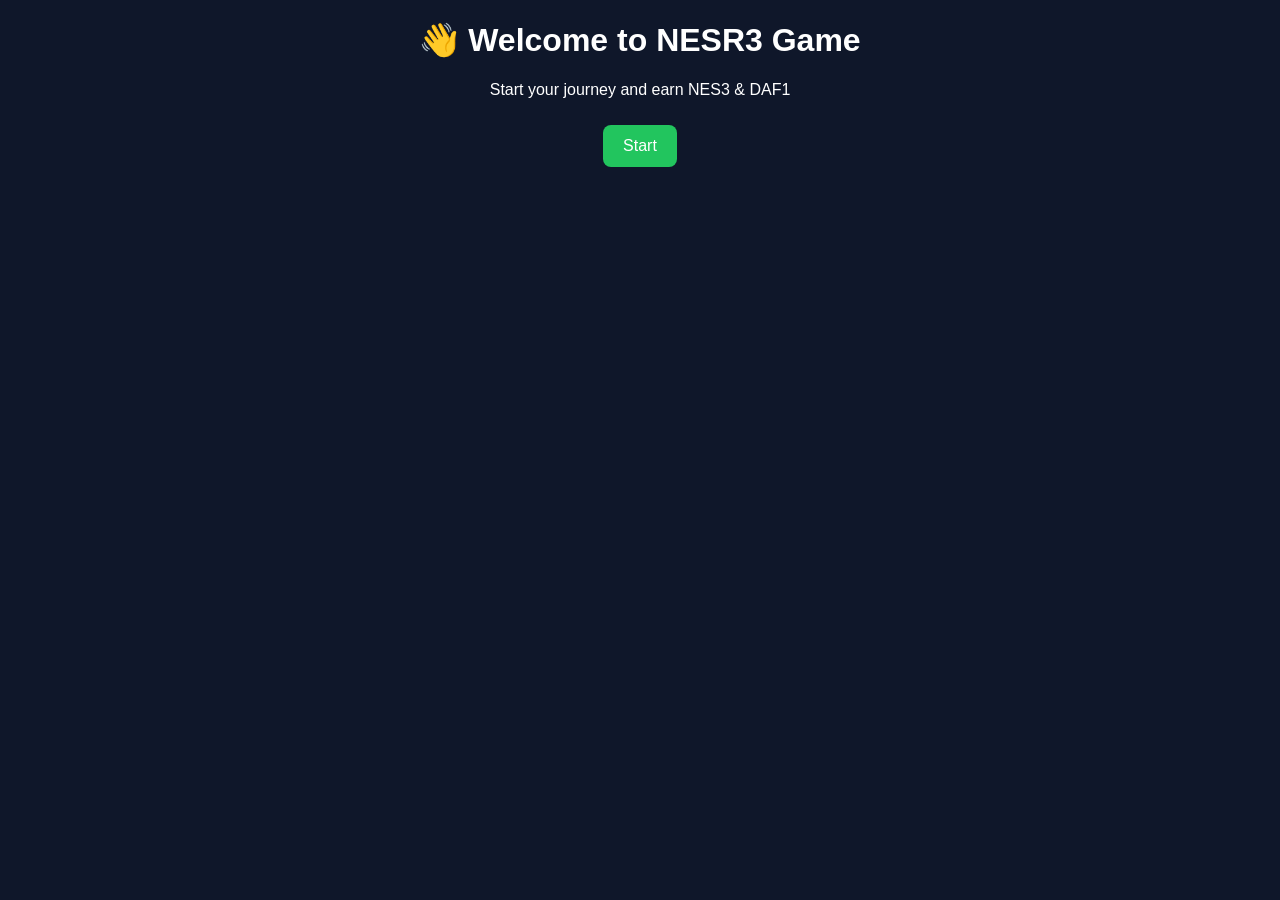
==== index.html @ f7617638 "Create index.html" ====
<!DOCTYPE html>
<html lang="en">
<head>
<meta charset="UTF-8">
<meta name="viewport" content="width=device-width, initial-scale=1.0">
<title>NESR3 Game Platform</title>

<style>
body {
  margin:0;
  font-family: Arial;
  background:#0f172a;
  color:white;
  text-align:center;
}

.hidden { display:none; }

button {
  padding:12px 20px;
  margin:10px;
  border:none;
  border-radius:8px;
  cursor:pointer;
  background:#22c55e;
  color:white;
  font-size:16px;
}

input {
  padding:10px;
  margin:10px;
  border-radius:6px;
  border:none;
  width:250px;
}

.top-bar {
  position:absolute;
  top:10px;
  right:10px;
}

#games button {
  display:block;
  width:220px;
  margin:10px auto;
}

canvas {
  background:black;
  margin-top:20px;
}
</style>
</head>

<body>

<div id="welcome">
  <h1>👋 Welcome to NESR3 Game</h1>
  <p>Start your journey and earn NES3 & DAF1</p>
  <button onclick="showLogin()">Start</button>
</div>

<div id="login" class="hidden">
  <h2>Login</h2>
  <input type="email" id="email" placeholder="Enter Email"><br>
  <input type="password" id="pass" placeholder="Enter Password"><br>
  <button onclick="login()">Login</button>
</div>

<div id="dashboard" class="hidden">

  <div class="top-bar">
    <button onclick="connectWallet()">Connect Wallet</button>
  </div>

  <h2>Choose Your Game</h2>

  <div id="games">
    <button onclick="startGame('nesr')">NESR3 Game</button>
    <button onclick="startCarGame()">🚗 Car Game</button>
    <button onclick="startGame('sea')">🌊 Sea Game</button>
    <button onclick="startGame('forest')">🌲 Forest Game</button>
    <button onclick="startGame('city')">🏙 City Game</button>
    <button onclick="startGame('village')">🏡 Village Game</button>
  </div>

  <h3>💰 Balance</h3>
  <p>NES3: <span id="nes3">100</span> | DAF1: <span id="daf1">100</span></p>

</div>

<div id="game" class="hidden">
  <h2 id="gameTitle"></h2>
  <p>Play and earn coins!</p>

  <button onclick="earn()">Earn Coins</button>
  <button onclick="crash()">Crash 😅</button>
  <br><br>
  <button onclick="back()">⬅ Back</button>
</div>

<div id="carGame" class="hidden">
  <h2>🚗 Car Game</h2>
  <p>Move with arrows ⬅➡ | Avoid obstacles</p>

  <canvas id="canvas" width="300" height="400"></canvas>

  <br>
  <button onclick="back()">⬅ Back</button>
</div>

<script>

let nes3 = 100;
let daf1 = 100;

function showLogin(){
  hideAll();
  document.getElementById('login').classList.remove('hidden');
}

function login(){
  let email = document.getElementById('email').value;
  let pass = document.getElementById('pass').value;

  if(email && pass){
    hideAll();
    document.getElementById('dashboard').classList.remove('hidden');
  } else {
    alert("Enter email & password");
  }
}

function connectWallet(){
  alert("Wallet Connected (Demo)");
}

function startGame(name){
  hideAll();
  document.getElementById('game').classList.remove('hidden');
  document.getElementById('gameTitle').innerText = name.toUpperCase() + " GAME";
}

function back(){
  hideAll();
  document.getElementById('dashboard').classList.remove('hidden');
}

function hideAll(){
  document.querySelectorAll('body > div').forEach(div => div.classList.add('hidden'));
}

function earn(){
  nes3 += 10;
  daf1 += 5;
  update();
}

function crash(){
  nes3 -= 5;
  daf1 -= 3;
  update();
}

function update(){
  document.getElementById('nes3').innerText = nes3;
  document.getElementById('daf1').innerText = daf1;
}

let canvas = document.getElementById("canvas");
let ctx = canvas.getContext("2d");

let car = { x:130, y:300, w:40, h:60 };
let obstacle = { x: Math.random()*260, y:0, w:40, h:60 };

document.addEventListener("keydown", e => {
  if(e.key === "ArrowLeft") car.x -= 20;
  if(e.key === "ArrowRight") car.x += 20;
});

function startCarGame(){
  hideAll();
  document.getElementById('carGame').classList.remove('hidden');
  gameLoop();
}

function gameLoop(){
  ctx.clearRect(0,0,300,400);

  ctx.fillStyle = "lime";
  ctx.fillRect(car.x, car.y, car.w, car.h);

  ctx.fillStyle = "red";
  ctx.fillRect(obstacle.x, obstacle.y, obstacle.w, obstacle.h);

  obstacle.y += 5;

  if(car.x < obstacle.x + obstacle.w &&
     car.x + car.w > obstacle.x &&
     car.y < obstacle.y + obstacle.h &&
     car.y + car.h > obstacle.y){

      crash();
      obstacle.y = 0;
      obstacle.x = Math.random()*260;
  }

  if(obstacle.y > 400){
    obstacle.y = 0;
    obstacle.x = Math.random()*260;
    earn();
  }

  requestAnimationFrame(gameLoop);
}

</script>

</body>
</html>
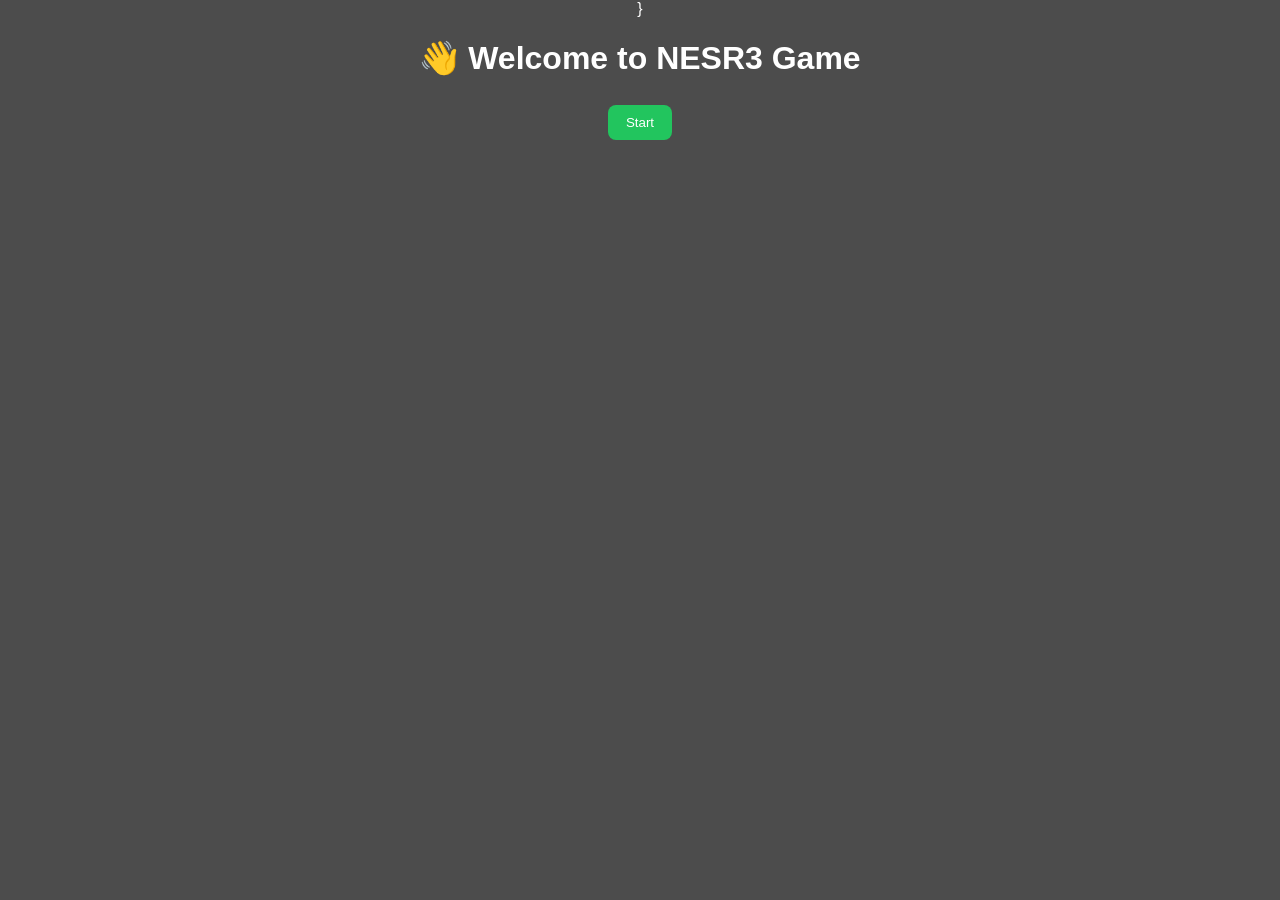
==== commit 49fd92bd: "Create index.html" ====
--- a/index.html
+++ b/index.html
@@ -1,3 +1,4 @@
+}
 <!DOCTYPE html>
 <html lang="en">
 <head>
@@ -9,7 +10,9 @@
 body {
   margin:0;
   font-family: Arial;
-  background:#0f172a;
+  background: linear-gradient(rgba(0,0,0,0.7), rgba(0,0,0,0.7)),
+              url("images/bg.jpg") no-repeat center center fixed;
+  background-size: cover;
   color:white;
   text-align:center;
 }
@@ -17,22 +20,20 @@
 .hidden { display:none; }
 
 button {
-  padding:12px 20px;
-  margin:10px;
+  padding:10px 18px;
+  margin:6px;
   border:none;
   border-radius:8px;
   cursor:pointer;
   background:#22c55e;
   color:white;
-  font-size:16px;
 }
 
 input {
-  padding:10px;
-  margin:10px;
+  padding:8px;
+  margin:5px;
   border-radius:6px;
   border:none;
-  width:250px;
 }
 
 .top-bar {
@@ -44,179 +45,197 @@
 #games button {
   display:block;
   width:220px;
-  margin:10px auto;
-}
-
-canvas {
-  background:black;
-  margin-top:20px;
+  margin:8px auto;
 }
 </style>
 </head>
 
 <body>
 
+<!-- Welcome -->
 <div id="welcome">
-  <h1>👋 Welcome to NESR3 Game</h1>
-  <p>Start your journey and earn NES3 & DAF1</p>
-  <button onclick="showLogin()">Start</button>
-</div>
-
+<h1>👋 Welcome to NESR3 Game</h1>
+<button onclick="showLogin()">Start</button>
+</div>
+
+<!-- Login -->
 <div id="login" class="hidden">
-  <h2>Login</h2>
-  <input type="email" id="email" placeholder="Enter Email"><br>
-  <input type="password" id="pass" placeholder="Enter Password"><br>
-  <button onclick="login()">Login</button>
-</div>
-
+<h2>Login</h2>
+<input type="email" id="email" placeholder="Email"><br>
+<input type="password" id="pass" placeholder="Password"><br>
+<button onclick="login()">Login</button>
+</div>
+
+<!-- Dashboard -->
 <div id="dashboard" class="hidden">
 
-  <div class="top-bar">
-    <button onclick="connectWallet()">Connect Wallet</button>
-  </div>
-
-  <h2>Choose Your Game</h2>
-
-  <div id="games">
-    <button onclick="startGame('nesr')">NESR3 Game</button>
-    <button onclick="startCarGame()">🚗 Car Game</button>
-    <button onclick="startGame('sea')">🌊 Sea Game</button>
-    <button onclick="startGame('forest')">🌲 Forest Game</button>
-    <button onclick="startGame('city')">🏙 City Game</button>
-    <button onclick="startGame('village')">🏡 Village Game</button>
-  </div>
-
-  <h3>💰 Balance</h3>
-  <p>NES3: <span id="nes3">100</span> | DAF1: <span id="daf1">100</span></p>
-
-</div>
-
+<div class="top-bar">
+<button onclick="openWallet()">💼 Wallet</button>
+</div>
+
+<h2>Choose Your Game</h2>
+
+<div id="games">
+<button onclick="startGame('NESR3')">NESR3 Game</button>
+<button onclick="startGame('Car')">Car Game</button>
+<button onclick="startGame('Sea')">Sea Game</button>
+<button onclick="startGame('Forest')">Forest Game</button>
+<button onclick="startGame('City')">City Game</button>
+<button onclick="startGame('Village')">Village Game</button>
+</div>
+
+<h3>💰 Balance</h3>
+<p>NES3: <span id="nes3">0</span> | DAF1: <span id="daf1">0</span></p>
+
+<button onclick="openWallet()">Open Wallet</button>
+
+</div>
+
+<!-- Game -->
 <div id="game" class="hidden">
-  <h2 id="gameTitle"></h2>
-  <p>Play and earn coins!</p>
-
-  <button onclick="earn()">Earn Coins</button>
-  <button onclick="crash()">Crash 😅</button>
-  <br><br>
-  <button onclick="back()">⬅ Back</button>
-</div>
-
-<div id="carGame" class="hidden">
-  <h2>🚗 Car Game</h2>
-  <p>Move with arrows ⬅➡ | Avoid obstacles</p>
-
-  <canvas id="canvas" width="300" height="400"></canvas>
-
-  <br>
-  <button onclick="back()">⬅ Back</button>
+<h2 id="gameTitle"></h2>
+
+<button onclick="earn()">Earn</button>
+<button onclick="crash()">Crash</button>
+
+<br><br>
+<button onclick="back()">⬅ Back</button>
+</div>
+
+<!-- Wallet -->
+<div id="wallet" class="hidden">
+
+<h2>💼 Wallet</h2>
+
+<h3>Balances</h3>
+<p>NES3: <span id="w_nes3">0</span></p>
+<p>DAF1: <span id="w_daf1">0</span></p>
+
+<h3>Recharge (Demo)</h3>
+
+<select id="coin">
+<option>USDT</option>
+<option>SOL</option>
+<option>BNB</option>
+<option>USDG</option>
+<option>USDC</option>
+<option>BTC</option>
+<option>DAF1</option>
+<option>NES3</option>
+<option>DAYF</option>
+<option>MAHA</option>
+<option>NOR4</option>
+<option>DAF7</option>
+<option>SMR99</option>
+</select>
+
+<input type="number" id="amount" placeholder="Amount">
+
+<br>
+
+<button onclick="recharge()">Recharge Crypto</button>
+<button onclick="applePay()">Apple Store</button>
+<button onclick="bankPay()">Bank Card</button>
+
+<h3>Withdraw (Demo)</h3>
+<button onclick="withdraw()">Withdraw to Wallet</button>
+
+<br><br>
+<button onclick="back()">⬅ Back</button>
+
 </div>
 
 <script>
 
-let nes3 = 100;
-let daf1 = 100;
-
+let nes3 = 0;
+let daf1 = 0;
+
+// Navigation
 function showLogin(){
-  hideAll();
-  document.getElementById('login').classList.remove('hidden');
+hideAll();
+document.getElementById('login').classList.remove('hidden');
 }
 
 function login(){
-  let email = document.getElementById('email').value;
-  let pass = document.getElementById('pass').value;
-
-  if(email && pass){
-    hideAll();
-    document.getElementById('dashboard').classList.remove('hidden');
-  } else {
-    alert("Enter email & password");
-  }
-}
-
-function connectWallet(){
-  alert("Wallet Connected (Demo)");
-}
-
+let email = document.getElementById('email').value;
+let pass = document.getElementById('pass').value;
+
+if(email && pass){
+hideAll();
+document.getElementById('dashboard').classList.remove('hidden');
+update();
+}else{
+alert("Enter email & password");
+}
+}
+
+function back(){
+hideAll();
+document.getElementById('dashboard').classList.remove('hidden');
+update();
+}
+
+function hideAll(){
+document.querySelectorAll('body > div').forEach(div => div.classList.add('hidden'));
+}
+
+// Game
 function startGame(name){
-  hideAll();
-  document.getElementById('game').classList.remove('hidden');
-  document.getElementById('gameTitle').innerText = name.toUpperCase() + " GAME";
-}
-
-function back(){
-  hideAll();
-  document.getElementById('dashboard').classList.remove('hidden');
-}
-
-function hideAll(){
-  document.querySelectorAll('body > div').forEach(div => div.classList.add('hidden'));
+hideAll();
+document.getElementById('game').classList.remove('hidden');
+document.getElementById('gameTitle').innerText = name + " Game";
 }
 
 function earn(){
-  nes3 += 10;
-  daf1 += 5;
-  update();
+nes3 += 10;
+daf1 += 5;
+update();
 }
 
 function crash(){
-  nes3 -= 5;
-  daf1 -= 3;
-  update();
-}
-
+nes3 -= 5;
+daf1 -= 3;
+update();
+}
+
+// Wallet
+function openWallet(){
+hideAll();
+document.getElementById('wallet').classList.remove('hidden');
+update();
+}
+
+function recharge(){
+let amount = parseInt(document.getElementById('amount').value);
+
+if(amount > 0){
+nes3 += amount;
+alert("Recharge successful (Demo)");
+update();
+}
+}
+
+function withdraw(){
+alert("Withdraw request sent (Demo)");
+}
+
+function applePay(){
+alert("Apple Pay (Coming Soon)");
+}
+
+function bankPay(){
+alert("Bank Payment (Coming Soon)");
+}
+
+// Update UI
 function update(){
-  document.getElementById('nes3').innerText = nes3;
-  document.getElementById('daf1').innerText = daf1;
-}
-
-let canvas = document.getElementById("canvas");
-let ctx = canvas.getContext("2d");
-
-let car = { x:130, y:300, w:40, h:60 };
-let obstacle = { x: Math.random()*260, y:0, w:40, h:60 };
-
-document.addEventListener("keydown", e => {
-  if(e.key === "ArrowLeft") car.x -= 20;
-  if(e.key === "ArrowRight") car.x += 20;
-});
-
-function startCarGame(){
-  hideAll();
-  document.getElementById('carGame').classList.remove('hidden');
-  gameLoop();
-}
-
-function gameLoop(){
-  ctx.clearRect(0,0,300,400);
-
-  ctx.fillStyle = "lime";
-  ctx.fillRect(car.x, car.y, car.w, car.h);
-
-  ctx.fillStyle = "red";
-  ctx.fillRect(obstacle.x, obstacle.y, obstacle.w, obstacle.h);
-
-  obstacle.y += 5;
-
-  if(car.x < obstacle.x + obstacle.w &&
-     car.x + car.w > obstacle.x &&
-     car.y < obstacle.y + obstacle.h &&
-     car.y + car.h > obstacle.y){
-
-      crash();
-      obstacle.y = 0;
-      obstacle.x = Math.random()*260;
-  }
-
-  if(obstacle.y > 400){
-    obstacle.y = 0;
-    obstacle.x = Math.random()*260;
-    earn();
-  }
-
-  requestAnimationFrame(gameLoop);
+document.getElementById('nes3').innerText = nes3;
+document.getElementById('daf1').innerText = daf1;
+document.getElementById('w_nes3').innerText = nes3;
+document.getElementById('w_daf1').innerText = daf1;
 }
 
 </script>
 
 </body>
-</html>
+</html
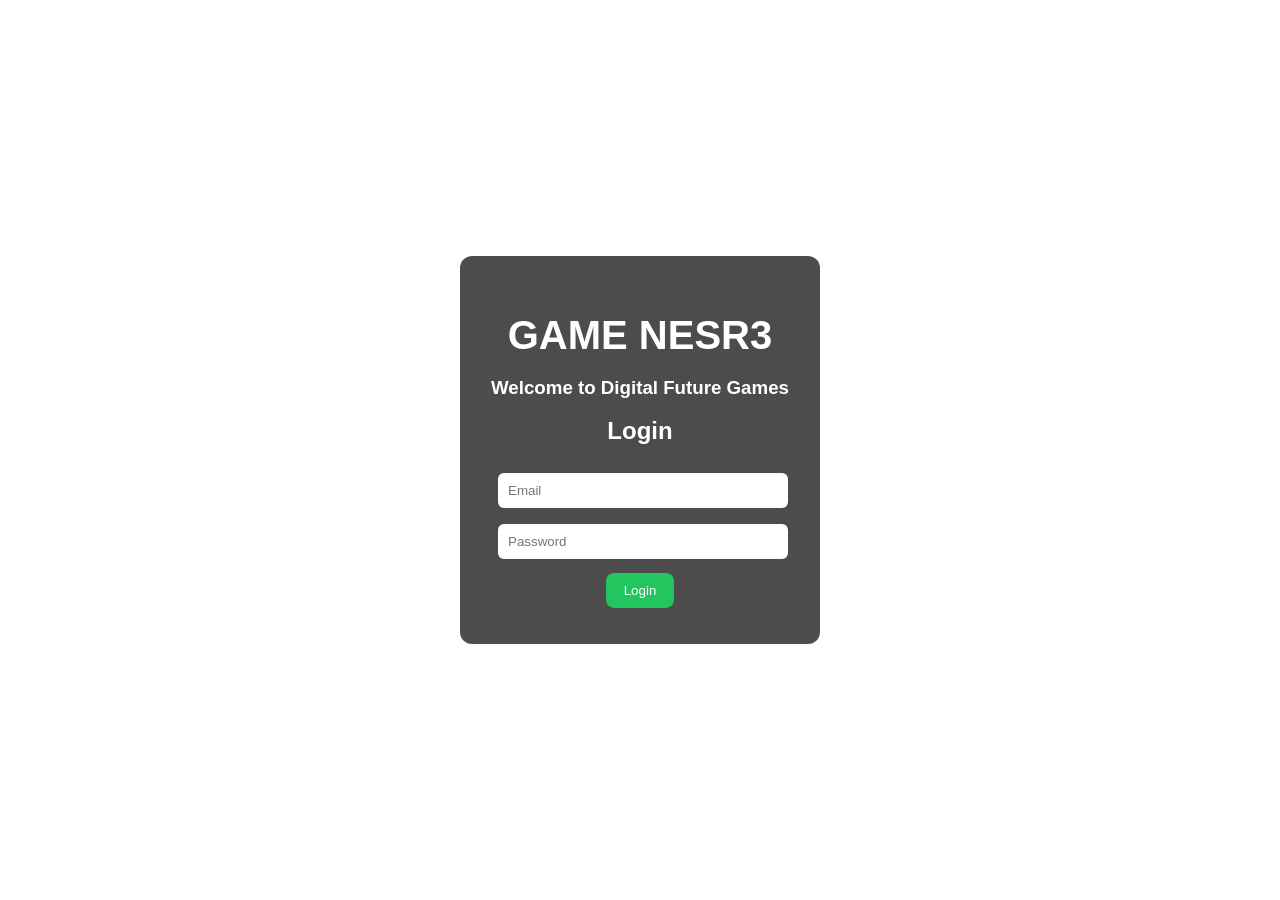
==== commit 48eb9fe3: "Create index.html" ====
--- a/index.html
+++ b/index.html
@@ -1,10 +1,9 @@
-}
 <!DOCTYPE html>
 <html lang="en">
 <head>
 <meta charset="UTF-8">
 <meta name="viewport" content="width=device-width, initial-scale=1.0">
-<title>NESR3 Game Platform</title>
+<title>GAME NESR3</title>
 
 <style>
 body {
@@ -19,6 +18,20 @@
 
 .hidden { display:none; }
 
+.center-box {
+  position: absolute;
+  top:50%;
+  left:50%;
+  transform: translate(-50%,-50%);
+  background: rgba(0,0,0,0.7);
+  padding:30px;
+  border-radius:12px;
+  width:300px;
+}
+
+h1 { font-size:40px; margin-bottom:10px; }
+h2 { margin-top:5px; }
+
 button {
   padding:10px 18px;
   margin:6px;
@@ -30,16 +43,11 @@
 }
 
 input {
-  padding:8px;
-  margin:5px;
+  padding:10px;
+  margin:8px;
   border-radius:6px;
   border:none;
-}
-
-.top-bar {
-  position:absolute;
-  top:10px;
-  right:10px;
+  width:90%;
 }
 
 #games button {
@@ -52,28 +60,24 @@
 
 <body>
 
-<!-- Welcome -->
-<div id="welcome">
-<h1>👋 Welcome to NESR3 Game</h1>
-<button onclick="showLogin()">Start</button>
-</div>
-
 <!-- Login -->
-<div id="login" class="hidden">
+<div id="login" class="center-box">
+<h1>GAME NESR3</h1>
+<h3>Welcome to Digital Future Games</h3>
+
 <h2>Login</h2>
-<input type="email" id="email" placeholder="Email"><br>
-<input type="password" id="pass" placeholder="Password"><br>
+<input type="email" id="email" placeholder="Email">
+<input type="password" id="pass" placeholder="Password">
 <button onclick="login()">Login</button>
 </div>
 
 <!-- Dashboard -->
 <div id="dashboard" class="hidden">
 
-<div class="top-bar">
-<button onclick="openWallet()">💼 Wallet</button>
-</div>
-
-<h2>Choose Your Game</h2>
+<h1>GAME NESR3</h1>
+<h3>Welcome to Digital Future Games</h3>
+
+<h2>Choose Your Favorite Game</h2>
 
 <div id="games">
 <button onclick="startGame('NESR3')">NESR3 Game</button>
@@ -84,10 +88,8 @@
 <button onclick="startGame('Village')">Village Game</button>
 </div>
 
-<h3>💰 Balance</h3>
-<p>NES3: <span id="nes3">0</span> | DAF1: <span id="daf1">0</span></p>
-
-<button onclick="openWallet()">Open Wallet</button>
+<br>
+<button onclick="openWallet()">🎮 Game Wallet</button>
 
 </div>
 
@@ -105,40 +107,17 @@
 <!-- Wallet -->
 <div id="wallet" class="hidden">
 
-<h2>💼 Wallet</h2>
+<h1>🎮 Game Wallet</h1>
 
 <h3>Balances</h3>
-<p>NES3: <span id="w_nes3">0</span></p>
-<p>DAF1: <span id="w_daf1">0</span></p>
-
-<h3>Recharge (Demo)</h3>
-
-<select id="coin">
-<option>USDT</option>
-<option>SOL</option>
-<option>BNB</option>
-<option>USDG</option>
-<option>USDC</option>
-<option>BTC</option>
-<option>DAF1</option>
-<option>NES3</option>
-<option>DAYF</option>
-<option>MAHA</option>
-<option>NOR4</option>
-<option>DAF7</option>
-<option>SMR99</option>
-</select>
-
-<input type="number" id="amount" placeholder="Amount">
-
-<br>
-
-<button onclick="recharge()">Recharge Crypto</button>
-<button onclick="applePay()">Apple Store</button>
-<button onclick="bankPay()">Bank Card</button>
-
-<h3>Withdraw (Demo)</h3>
-<button onclick="withdraw()">Withdraw to Wallet</button>
+
+<div id="balances"></div>
+
+<h3>Actions</h3>
+
+<button onclick="deposit()">Deposit</button>
+<button onclick="withdraw()">Withdraw</button>
+<button onclick="transfer()">Transfer</button>
 
 <br><br>
 <button onclick="back()">⬅ Back</button>
@@ -147,15 +126,14 @@
 
 <script>
 
-let nes3 = 0;
-let daf1 = 0;
-
-// Navigation
-function showLogin(){
-hideAll();
-document.getElementById('login').classList.remove('hidden');
-}
-
+// العملات
+let coins = {
+USDT:0, SOL:0, BNB:0, USDG:0, USDC:0,
+BTC:0, DAF1:0, NES3:0, DAYF:0, MAHA:0,
+NOR4:0, DAF7:0, SMR99:0
+};
+
+// تسجيل الدخول
 function login(){
 let email = document.getElementById('email').value;
 let pass = document.getElementById('pass').value;
@@ -163,79 +141,70 @@
 if(email && pass){
 hideAll();
 document.getElementById('dashboard').classList.remove('hidden');
-update();
 }else{
 alert("Enter email & password");
 }
 }
 
-function back(){
-hideAll();
-document.getElementById('dashboard').classList.remove('hidden');
-update();
-}
-
+// التنقل
 function hideAll(){
 document.querySelectorAll('body > div').forEach(div => div.classList.add('hidden'));
 }
 
-// Game
+function back(){
+hideAll();
+document.getElementById('dashboard').classList.remove('hidden');
+}
+
+// الألعاب
 function startGame(name){
 hideAll();
 document.getElementById('game').classList.remove('hidden');
 document.getElementById('gameTitle').innerText = name + " Game";
 }
 
+// ربح وخسارة
 function earn(){
-nes3 += 10;
-daf1 += 5;
-update();
+coins.NES3 += 10;
+coins.DAF1 += 5;
+updateWallet();
 }
 
 function crash(){
-nes3 -= 5;
-daf1 -= 3;
-update();
-}
-
-// Wallet
+coins.NES3 -= 5;
+coins.DAF1 -= 3;
+updateWallet();
+}
+
+// المحفظة
 function openWallet(){
 hideAll();
 document.getElementById('wallet').classList.remove('hidden');
-update();
-}
-
-function recharge(){
-let amount = parseInt(document.getElementById('amount').value);
-
-if(amount > 0){
-nes3 += amount;
-alert("Recharge successful (Demo)");
-update();
-}
+updateWallet();
+}
+
+function updateWallet(){
+let html = "";
+for(let coin in coins){
+html += "<p>"+coin+" : "+coins[coin]+"</p>";
+}
+document.getElementById('balances').innerHTML = html;
+}
+
+// العمليات (Demo)
+function deposit(){
+alert("Deposit (Coming Soon)");
 }
 
 function withdraw(){
-alert("Withdraw request sent (Demo)");
-}
-
-function applePay(){
-alert("Apple Pay (Coming Soon)");
-}
-
-function bankPay(){
-alert("Bank Payment (Coming Soon)");
-}
-
-// Update UI
-function update(){
-document.getElementById('nes3').innerText = nes3;
-document.getElementById('daf1').innerText = daf1;
-document.getElementById('w_nes3').innerText = nes3;
-document.getElementById('w_daf1').innerText = daf1;
+alert("Withdraw (Coming Soon)");
+}
+
+function transfer(){
+alert("Transfer (Coming Soon)");
 }
 
 </script>
 
 </body>
-</html
+</html>
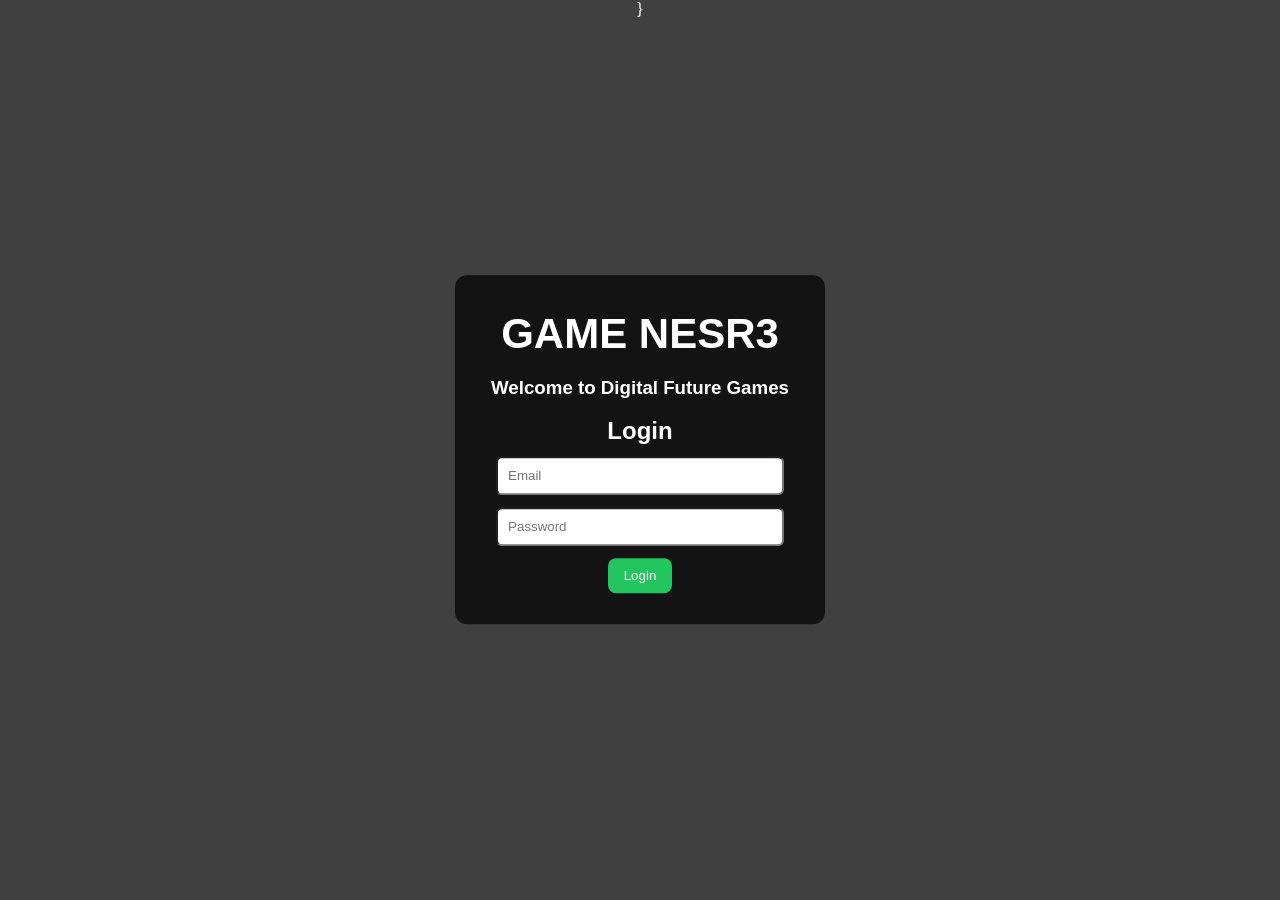
==== commit 258ca679: "Create index.html" ====
--- a/index.html
+++ b/index.html
@@ -1,3 +1,4 @@
+}
 <!DOCTYPE html>
 <html lang="en">
 <head>
@@ -6,205 +7,239 @@
 <title>GAME NESR3</title>
 
 <style>
-body {
-  margin:0;
-  font-family: Arial;
-  background: linear-gradient(rgba(0,0,0,0.7), rgba(0,0,0,0.7)),
-              url("images/bg.jpg") no-repeat center center fixed;
-  background-size: cover;
-  color:white;
-  text-align:center;
-}
-
-.hidden { display:none; }
-
-.center-box {
-  position: absolute;
-  top:50%;
-  left:50%;
-  transform: translate(-50%,-50%);
-  background: rgba(0,0,0,0.7);
-  padding:30px;
-  border-radius:12px;
-  width:300px;
-}
-
-h1 { font-size:40px; margin-bottom:10px; }
-h2 { margin-top:5px; }
-
-button {
-  padding:10px 18px;
-  margin:6px;
-  border:none;
-  border-radius:8px;
-  cursor:pointer;
-  background:#22c55e;
-  color:white;
-}
-
-input {
-  padding:10px;
-  margin:8px;
-  border-radius:6px;
-  border:none;
-  width:90%;
-}
-
-#games button {
-  display:block;
-  width:220px;
-  margin:8px auto;
+body{
+margin:0;
+font-family:Arial;
+background:linear-gradient(rgba(0,0,0,0.75),rgba(0,0,0,0.75)),
+url("images/bg.jpg") no-repeat center center fixed;
+background-size:cover;
+color:white;
+text-align:center;
+}
+
+.hidden{display:none;}
+
+h1{font-size:42px;margin:10px;}
+h2{margin:5px;}
+
+.center{
+position:absolute;
+top:50%;
+left:50%;
+transform:translate(-50%,-50%);
+background:rgba(0,0,0,0.7);
+padding:25px;
+border-radius:12px;
+width:320px;
+}
+
+button{
+padding:10px 16px;
+margin:6px;
+border:none;
+border-radius:8px;
+cursor:pointer;
+background:#22c55e;
+color:white;
+}
+
+input,select{
+padding:10px;
+margin:6px;
+border-radius:6px;
+width:90%;
+}
+
+.top-right{
+position:absolute;
+top:10px;
+right:10px;
+}
+
+#walletBox{
+background:rgba(0,0,0,0.7);
+padding:15px;
+border-radius:12px;
+margin:15px auto;
+width:320px;
 }
 </style>
 </head>
 
 <body>
 
-<!-- Login -->
-<div id="login" class="center-box">
+<!-- LOGIN -->
+<div id="login" class="center">
 <h1>GAME NESR3</h1>
 <h3>Welcome to Digital Future Games</h3>
 
 <h2>Login</h2>
-<input type="email" id="email" placeholder="Email">
-<input type="password" id="pass" placeholder="Password">
+<input id="email" placeholder="Email">
+<input id="pass" type="password" placeholder="Password">
 <button onclick="login()">Login</button>
 </div>
 
-<!-- Dashboard -->
+<!-- DASHBOARD -->
 <div id="dashboard" class="hidden">
+
+<div class="top-right">
+<button onclick="openWallet()">💼 Connect Wallet</button>
+</div>
 
 <h1>GAME NESR3</h1>
 <h3>Welcome to Digital Future Games</h3>
-
-<h2>Choose Your Favorite Game</h2>
-
-<div id="games">
-<button onclick="startGame('NESR3')">NESR3 Game</button>
-<button onclick="startGame('Car')">Car Game</button>
-<button onclick="startGame('Sea')">Sea Game</button>
-<button onclick="startGame('Forest')">Forest Game</button>
-<button onclick="startGame('City')">City Game</button>
-<button onclick="startGame('Village')">Village Game</button>
-</div>
-
-<br>
-<button onclick="openWallet()">🎮 Game Wallet</button>
-
-</div>
-
-<!-- Game -->
+<h2>Choose Your Game</h2>
+
+<button onclick="startGame()">NESR3 Game</button>
+<button onclick="startGame()">Car Game</button>
+<button onclick="startGame()">Sea Game</button>
+
+</div>
+
+<!-- GAME -->
 <div id="game" class="hidden">
-<h2 id="gameTitle"></h2>
-
+<h2>Game Running...</h2>
 <button onclick="earn()">Earn</button>
-<button onclick="crash()">Crash</button>
+<button onclick="back()">Back</button>
+</div>
+
+<!-- WALLET -->
+<div id="wallet" class="hidden">
+
+<h1>💼 Game Wallet</h1>
+
+<div id="walletBox">
+<h3>📊 My Balance (رصيدي)</h3>
+<div id="balances"></div>
+</div>
+
+<h3>💰 Deposit</h3>
+<select>
+<option>USDT</option>
+<option>BTC</option>
+<option>BNB</option>
+<option>SOL</option>
+<option>USDC</option>
+<option>USDG</option>
+<option>DAF1</option>
+<option>NES3</option>
+<option>DAYF</option>
+<option>NOR4</option>
+<option>DAF7</option>
+<option>SMR99</option>
+</select>
+<button onclick="deposit()">Crypto Deposit</button>
+<button onclick="bank()">Bank Card</button>
+<button onclick="apple()">Apple Store</button>
+
+<h3>🔁 Transfer</h3>
+<select id="from"></select>
+<select id="to"></select>
+<input id="amount" placeholder="Amount">
+<button onclick="transfer()">Transfer</button>
 
 <br><br>
 <button onclick="back()">⬅ Back</button>
 </div>
 
-<!-- Wallet -->
-<div id="wallet" class="hidden">
-
-<h1>🎮 Game Wallet</h1>
-
-<h3>Balances</h3>
-
-<div id="balances"></div>
-
-<h3>Actions</h3>
-
-<button onclick="deposit()">Deposit</button>
-<button onclick="withdraw()">Withdraw</button>
-<button onclick="transfer()">Transfer</button>
-
-<br><br>
-<button onclick="back()">⬅ Back</button>
-
+<!-- CONNECT -->
+<div class="top-right hidden" id="walletBtn">
+<button onclick="openWallet()">💼 Wallet</button>
 </div>
 
 <script>
 
 // العملات
 let coins = {
-USDT:0, SOL:0, BNB:0, USDG:0, USDC:0,
-BTC:0, DAF1:0, NES3:0, DAYF:0, MAHA:0,
-NOR4:0, DAF7:0, SMR99:0
+USDT:0, BTC:0, BNB:0, SOL:0, USDC:0, USDG:0,
+DAF1:0, NES3:0, DAYF:0, NOR4:0, DAF7:0, SMR99:0
 };
 
-// تسجيل الدخول
+// LOGIN
 function login(){
-let email = document.getElementById('email').value;
-let pass = document.getElementById('pass').value;
+let email=document.getElementById('email').value;
+let pass=document.getElementById('pass').value;
 
 if(email && pass){
 hideAll();
 document.getElementById('dashboard').classList.remove('hidden');
-}else{
-alert("Enter email & password");
-}
-}
-
-// التنقل
+update();
+fillSelect();
+}
+}
+
+// NAV
 function hideAll(){
-document.querySelectorAll('body > div').forEach(div => div.classList.add('hidden'));
+document.querySelectorAll('body > div').forEach(d=>d.classList.add('hidden'));
 }
 
 function back(){
 hideAll();
 document.getElementById('dashboard').classList.remove('hidden');
-}
-
-// الألعاب
-function startGame(name){
+update();
+}
+
+// GAME
+function startGame(){
 hideAll();
 document.getElementById('game').classList.remove('hidden');
-document.getElementById('gameTitle').innerText = name + " Game";
-}
-
-// ربح وخسارة
+}
+
 function earn(){
 coins.NES3 += 10;
 coins.DAF1 += 5;
-updateWallet();
-}
-
-function crash(){
-coins.NES3 -= 5;
-coins.DAF1 -= 3;
-updateWallet();
-}
-
-// المحفظة
+update();
+}
+
+// WALLET
 function openWallet(){
 hideAll();
 document.getElementById('wallet').classList.remove('hidden');
-updateWallet();
-}
-
-function updateWallet(){
-let html = "";
-for(let coin in coins){
-html += "<p>"+coin+" : "+coins[coin]+"</p>";
-}
-document.getElementById('balances').innerHTML = html;
-}
-
-// العمليات (Demo)
-function deposit(){
-alert("Deposit (Coming Soon)");
-}
-
-function withdraw(){
-alert("Withdraw (Coming Soon)");
-}
-
+update();
+fillSelect();
+}
+
+function update(){
+let html="";
+for(let c in coins){
+html+="<p>"+c+" : "+coins[c]+"</p>";
+}
+document.getElementById('balances').innerHTML=html;
+}
+
+function fillSelect(){
+let from=document.getElementById("from");
+let to=document.getElementById("to");
+
+from.innerHTML="";
+to.innerHTML="";
+
+for(let c in coins){
+from.innerHTML+="<option>"+c+"</option>";
+to.innerHTML+="<option>"+c+"</option>";
+}
+}
+
+// TRANSFER
 function transfer(){
-alert("Transfer (Coming Soon)");
-}
+let f=document.getElementById("from").value;
+let t=document.getElementById("to").value;
+let a=parseFloat(document.getElementById("amount").value);
+
+if(a>0 && coins[f]>=a){
+coins[f]-=a;
+coins[t]+=a;
+update();
+alert("Transfer Done");
+}
+}
+
+// DEPOSIT OPTIONS
+function deposit(){alert("Crypto Deposit (Coming Soon)");}
+function bank(){alert("Bank Card (Coming Soon)");}
+function apple(){alert("Apple Store (Coming Soon)");}
 
 </script>
 
 </body>
-</html>
+</html
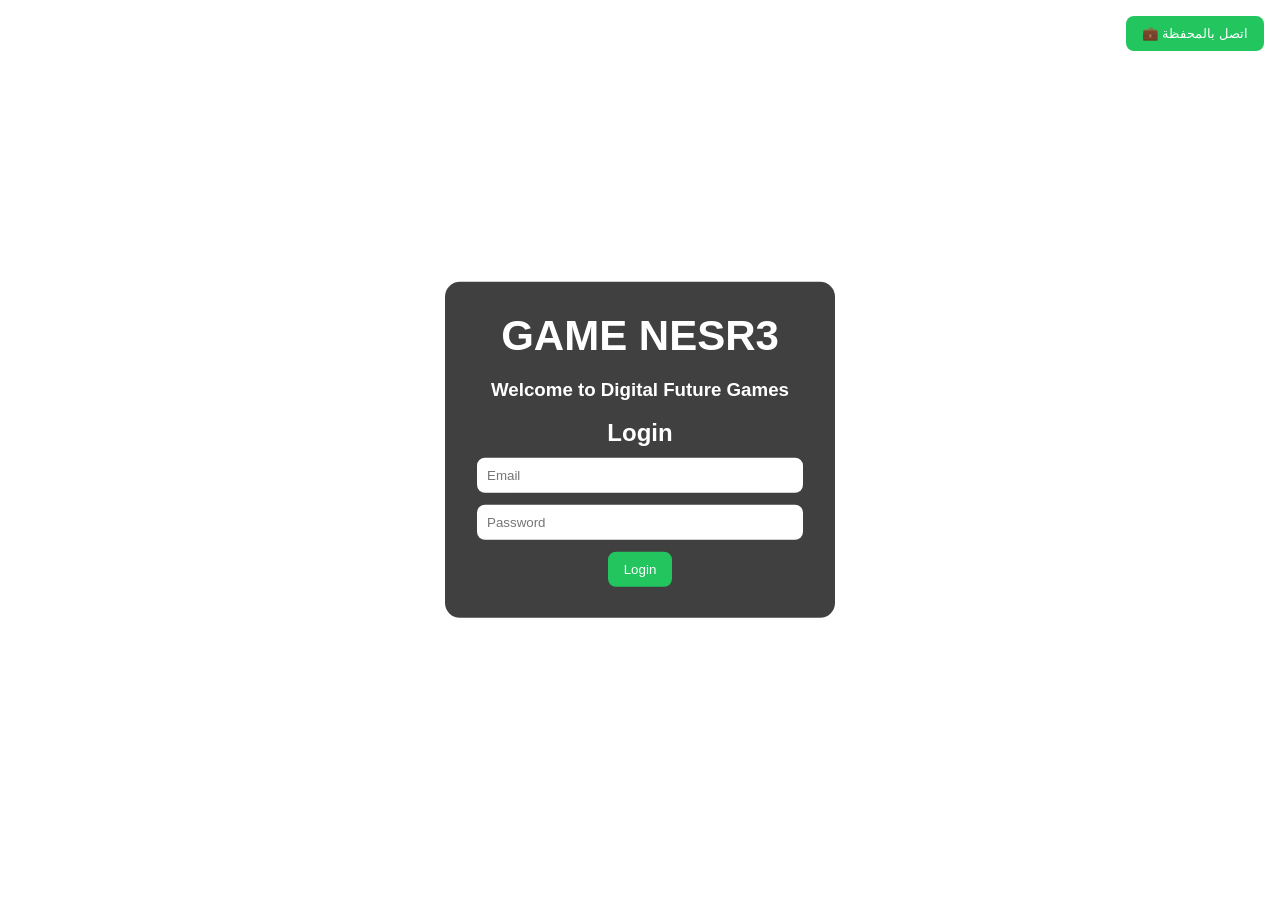
==== commit 37f9f76b: "Create index.html" ====
--- a/index.html
+++ b/index.html
@@ -1,4 +1,3 @@
-}
 <!DOCTYPE html>
 <html lang="en">
 <head>
@@ -19,18 +18,26 @@
 
 .hidden{display:none;}
 
-h1{font-size:42px;margin:10px;}
-h2{margin:5px;}
-
 .center{
 position:absolute;
 top:50%;
 left:50%;
 transform:translate(-50%,-50%);
-background:rgba(0,0,0,0.7);
+background:rgba(0,0,0,0.75);
 padding:25px;
-border-radius:12px;
-width:320px;
+border-radius:15px;
+width:340px;
+}
+
+h1{font-size:42px;margin:5px;}
+h2{margin:5px;}
+
+input,select{
+width:90%;
+padding:10px;
+margin:6px;
+border-radius:8px;
+border:none;
 }
 
 button{
@@ -43,30 +50,36 @@
 color:white;
 }
 
-input,select{
-padding:10px;
-margin:6px;
-border-radius:6px;
-width:90%;
-}
-
 .top-right{
 position:absolute;
 top:10px;
 right:10px;
 }
 
-#walletBox{
+.wallet-container{
+display:flex;
+justify-content:center;
+gap:20px;
+flex-wrap:wrap;
+margin-top:20px;
+}
+
+.box{
 background:rgba(0,0,0,0.7);
 padding:15px;
 border-radius:12px;
-margin:15px auto;
 width:320px;
 }
+
 </style>
 </head>
 
 <body>
+
+<!-- WALLET BUTTON -->
+<div class="top-right">
+<button onclick="openWallet()">💼 اتصل بالمحفظة</button>
+</div>
 
 <!-- LOGIN -->
 <div id="login" class="center">
@@ -79,28 +92,33 @@
 <button onclick="login()">Login</button>
 </div>
 
-<!-- DASHBOARD -->
+<!-- DASHBOARD (SELECT GAME) -->
 <div id="dashboard" class="hidden">
-
-<div class="top-right">
-<button onclick="openWallet()">💼 Connect Wallet</button>
-</div>
 
 <h1>GAME NESR3</h1>
 <h3>Welcome to Digital Future Games</h3>
-<h2>Choose Your Game</h2>
-
-<button onclick="startGame()">NESR3 Game</button>
-<button onclick="startGame()">Car Game</button>
-<button onclick="startGame()">Sea Game</button>
+<h2>Choose Your Favorite Game</h2>
+
+<!-- 🔥 5 GAMES (بدون حذف) -->
+<button onclick="startGame('NESR3')">NESR3 Game</button>
+<button onclick="startGame('Car')">Car Game</button>
+<button onclick="startGame('Sea')">Sea Game</button>
+<button onclick="startGame('Forest')">Forest Game</button>
+<button onclick="startGame('City')">City Game</button>
+<button onclick="startGame('Village')">Village Game</button>
+
+<br><br>
+<button onclick="openWallet()">💼 Open Wallet</button>
 
 </div>
 
 <!-- GAME -->
 <div id="game" class="hidden">
-<h2>Game Running...</h2>
+<h2 id="gameTitle">Game</h2>
 <button onclick="earn()">Earn</button>
-<button onclick="back()">Back</button>
+<button onclick="crash()">Crash</button>
+<br><br>
+<button onclick="back()">⬅ Back</button>
 </div>
 
 <!-- WALLET -->
@@ -108,13 +126,19 @@
 
 <h1>💼 Game Wallet</h1>
 
-<div id="walletBox">
-<h3>📊 My Balance (رصيدي)</h3>
-<div id="balances"></div>
-</div>
-
-<h3>💰 Deposit</h3>
-<select>
+<div class="wallet-container">
+
+<div class="box">
+<h2>💰 اشحن حسابك</h2>
+
+<button onclick="showCrypto()">Crypto</button>
+<button onclick="bank()">Bank Card</button>
+<button onclick="apple()">Apple Store</button>
+
+<div id="cryptoBox" class="hidden">
+
+<h3>Coin</h3>
+<select id="coinSelect">
 <option>USDT</option>
 <option>BTC</option>
 <option>BNB</option>
@@ -128,43 +152,61 @@
 <option>DAF7</option>
 <option>SMR99</option>
 </select>
-<button onclick="deposit()">Crypto Deposit</button>
-<button onclick="bank()">Bank Card</button>
-<button onclick="apple()">Apple Store</button>
-
-<h3>🔁 Transfer</h3>
+
+<h3>Network</h3>
+<select id="network">
+<option>BNB</option>
+<option>Ethereum</option>
+<option>Solana</option>
+<option>TRON</option>
+</select>
+
+<input id="amount" placeholder="Amount">
+<button onclick="deposit()">Deposit</button>
+
+</div>
+</div>
+
+<div class="box">
+<h2>📊 رصيدي</h2>
+<div id="balances"></div>
+</div>
+
+</div>
+
+<br>
+
+<h3>🔁 تحويل بين العملات</h3>
+
 <select id="from"></select>
 <select id="to"></select>
-<input id="amount" placeholder="Amount">
+<input id="tamount" placeholder="Amount">
 <button onclick="transfer()">Transfer</button>
 
 <br><br>
 <button onclick="back()">⬅ Back</button>
-</div>
-
-<!-- CONNECT -->
-<div class="top-right hidden" id="walletBtn">
-<button onclick="openWallet()">💼 Wallet</button>
+
 </div>
 
 <script>
 
-// العملات
 let coins = {
-USDT:0, BTC:0, BNB:0, SOL:0, USDC:0, USDG:0,
-DAF1:0, NES3:0, DAYF:0, NOR4:0, DAF7:0, SMR99:0
+USDT:0,BTC:0,BNB:0,SOL:0,USDC:0,USDG:0,
+DAF1:0,NES3:0,DAYF:0,NOR4:0,DAF7:0,SMR99:0
 };
+
+let history = [];
 
 // LOGIN
 function login(){
-let email=document.getElementById('email').value;
-let pass=document.getElementById('pass').value;
-
-if(email && pass){
+let e=document.getElementById('email').value;
+let p=document.getElementById('pass').value;
+
+if(e&&p){
 hideAll();
 document.getElementById('dashboard').classList.remove('hidden');
 update();
-fillSelect();
+fill();
 }
 }
 
@@ -173,21 +215,23 @@
 document.querySelectorAll('body > div').forEach(d=>d.classList.add('hidden'));
 }
 
-function back(){
-hideAll();
-document.getElementById('dashboard').classList.remove('hidden');
-update();
-}
-
-// GAME
-function startGame(){
+// GAME SELECT
+function startGame(name){
 hideAll();
 document.getElementById('game').classList.remove('hidden');
-}
-
+document.getElementById('gameTitle').innerText=name+" Game";
+}
+
+// GAME EARN/LOSS
 function earn(){
-coins.NES3 += 10;
-coins.DAF1 += 5;
+coins.NES3+=10;
+coins.DAF1+=5;
+update();
+}
+
+function crash(){
+coins.NES3-=5;
+coins.DAF1-=3;
 update();
 }
 
@@ -196,50 +240,71 @@
 hideAll();
 document.getElementById('wallet').classList.remove('hidden');
 update();
-fillSelect();
+fill();
+}
+
+function showCrypto(){
+document.getElementById('cryptoBox').classList.remove('hidden');
+}
+
+function deposit(){
+let c=document.getElementById('coinSelect').value;
+let a=parseFloat(document.getElementById('amount').value);
+let n=document.getElementById('network').value;
+
+if(a>0){
+coins[c]+=a;
+history.push("Deposit "+a+" "+c+" on "+n);
+update();
+alert("Success");
+}
+}
+
+function transfer(){
+let f=document.getElementById('from').value;
+let t=document.getElementById('to').value;
+let a=parseFloat(document.getElementById('tamount').value);
+
+if(a>0 && coins[f]>=a){
+coins[f]-=a;
+coins[t]+=a;
+history.push("Transfer "+a+" from "+f+" to "+t);
+update();
+}
 }
 
 function update(){
 let html="";
 for(let c in coins){
-html+="<p>"+c+" : "+coins[c]+"</p>";
+html+=c+" : "+coins[c]+"<br>";
 }
 document.getElementById('balances').innerHTML=html;
 }
 
-function fillSelect(){
-let from=document.getElementById("from");
-let to=document.getElementById("to");
-
-from.innerHTML="";
-to.innerHTML="";
+function fill(){
+let f=document.getElementById('from');
+let t=document.getElementById('to');
+
+f.innerHTML="";
+t.innerHTML="";
 
 for(let c in coins){
-from.innerHTML+="<option>"+c+"</option>";
-to.innerHTML+="<option>"+c+"</option>";
-}
-}
-
-// TRANSFER
-function transfer(){
-let f=document.getElementById("from").value;
-let t=document.getElementById("to").value;
-let a=parseFloat(document.getElementById("amount").value);
-
-if(a>0 && coins[f]>=a){
-coins[f]-=a;
-coins[t]+=a;
-update();
-alert("Transfer Done");
-}
-}
-
-// DEPOSIT OPTIONS
-function deposit(){alert("Crypto Deposit (Coming Soon)");}
-function bank(){alert("Bank Card (Coming Soon)");}
-function apple(){alert("Apple Store (Coming Soon)");}
+f.innerHTML+="<option>"+c+"</option>";
+t.innerHTML+="<option>"+c+"</option>";
+}
+}
+
+function bank(){alert("Coming Soon");}
+function apple(){alert("Coming Soon");}
+
+// BACK
+function back(){
+hideAll();
+document.getElementById('dashboard').classList.remove('hidden');
+update();
+}
 
 </script>
 
 </body>
-</html
+</html>
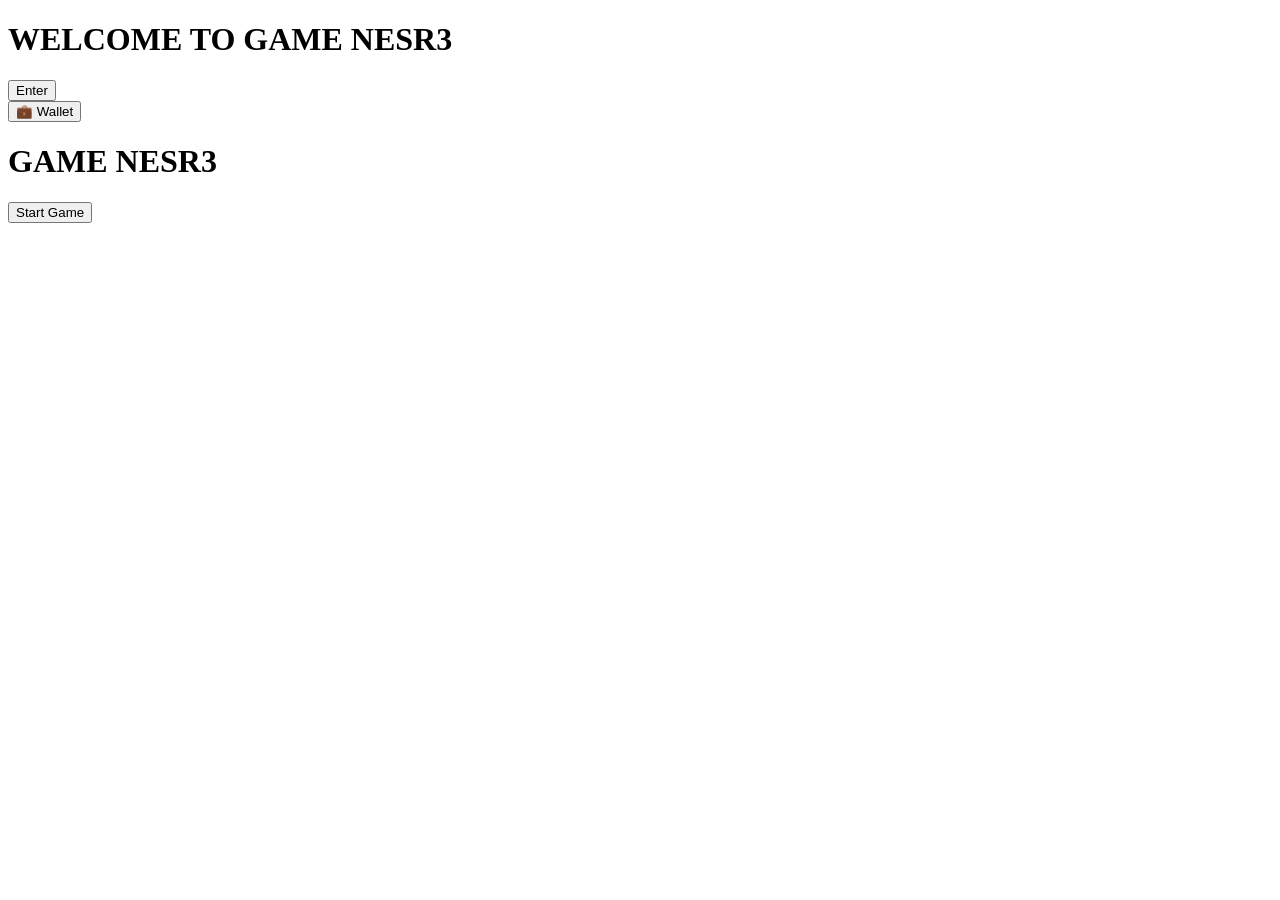
==== commit d5ea8b92: "Add initial HTML structure for GAME NESR3" ====
--- a/index.html
+++ b/index.html
@@ -1,310 +1,25 @@
 <!DOCTYPE html>
-<html lang="en">
+<html>
 <head>
 <meta charset="UTF-8">
-<meta name="viewport" content="width=device-width, initial-scale=1.0">
 <title>GAME NESR3</title>
-
-<style>
-body{
-margin:0;
-font-family:Arial;
-background:linear-gradient(rgba(0,0,0,0.75),rgba(0,0,0,0.75)),
-url("images/bg.jpg") no-repeat center center fixed;
-background-size:cover;
-color:white;
-text-align:center;
-}
-
-.hidden{display:none;}
-
-.center{
-position:absolute;
-top:50%;
-left:50%;
-transform:translate(-50%,-50%);
-background:rgba(0,0,0,0.75);
-padding:25px;
-border-radius:15px;
-width:340px;
-}
-
-h1{font-size:42px;margin:5px;}
-h2{margin:5px;}
-
-input,select{
-width:90%;
-padding:10px;
-margin:6px;
-border-radius:8px;
-border:none;
-}
-
-button{
-padding:10px 16px;
-margin:6px;
-border:none;
-border-radius:8px;
-cursor:pointer;
-background:#22c55e;
-color:white;
-}
-
-.top-right{
-position:absolute;
-top:10px;
-right:10px;
-}
-
-.wallet-container{
-display:flex;
-justify-content:center;
-gap:20px;
-flex-wrap:wrap;
-margin-top:20px;
-}
-
-.box{
-background:rgba(0,0,0,0.7);
-padding:15px;
-border-radius:12px;
-width:320px;
-}
-
-</style>
+<link rel="stylesheet" href="style.css">
 </head>
 
 <body>
 
-<!-- WALLET BUTTON -->
-<div class="top-right">
-<button onclick="openWallet()">💼 اتصل بالمحفظة</button>
+<div id="welcome">
+  <h1>WELCOME TO GAME NESR3</h1>
+  <button onclick="enterGame()">Enter</button>
 </div>
 
-<!-- LOGIN -->
-<div id="login" class="center">
-<h1>GAME NESR3</h1>
-<h3>Welcome to Digital Future Games</h3>
+<button class="wallet-btn" onclick="goWallet()">💼 Wallet</button>
 
-<h2>Login</h2>
-<input id="email" placeholder="Email">
-<input id="pass" type="password" placeholder="Password">
-<button onclick="login()">Login</button>
+<div id="home" class="page">
+  <h1>GAME NESR3</h1>
+  <button onclick="goGame()">Start Game</button>
 </div>
 
-<!-- DASHBOARD (SELECT GAME) -->
-<div id="dashboard" class="hidden">
-
-<h1>GAME NESR3</h1>
-<h3>Welcome to Digital Future Games</h3>
-<h2>Choose Your Favorite Game</h2>
-
-<!-- 🔥 5 GAMES (بدون حذف) -->
-<button onclick="startGame('NESR3')">NESR3 Game</button>
-<button onclick="startGame('Car')">Car Game</button>
-<button onclick="startGame('Sea')">Sea Game</button>
-<button onclick="startGame('Forest')">Forest Game</button>
-<button onclick="startGame('City')">City Game</button>
-<button onclick="startGame('Village')">Village Game</button>
-
-<br><br>
-<button onclick="openWallet()">💼 Open Wallet</button>
-
-</div>
-
-<!-- GAME -->
-<div id="game" class="hidden">
-<h2 id="gameTitle">Game</h2>
-<button onclick="earn()">Earn</button>
-<button onclick="crash()">Crash</button>
-<br><br>
-<button onclick="back()">⬅ Back</button>
-</div>
-
-<!-- WALLET -->
-<div id="wallet" class="hidden">
-
-<h1>💼 Game Wallet</h1>
-
-<div class="wallet-container">
-
-<div class="box">
-<h2>💰 اشحن حسابك</h2>
-
-<button onclick="showCrypto()">Crypto</button>
-<button onclick="bank()">Bank Card</button>
-<button onclick="apple()">Apple Store</button>
-
-<div id="cryptoBox" class="hidden">
-
-<h3>Coin</h3>
-<select id="coinSelect">
-<option>USDT</option>
-<option>BTC</option>
-<option>BNB</option>
-<option>SOL</option>
-<option>USDC</option>
-<option>USDG</option>
-<option>DAF1</option>
-<option>NES3</option>
-<option>DAYF</option>
-<option>NOR4</option>
-<option>DAF7</option>
-<option>SMR99</option>
-</select>
-
-<h3>Network</h3>
-<select id="network">
-<option>BNB</option>
-<option>Ethereum</option>
-<option>Solana</option>
-<option>TRON</option>
-</select>
-
-<input id="amount" placeholder="Amount">
-<button onclick="deposit()">Deposit</button>
-
-</div>
-</div>
-
-<div class="box">
-<h2>📊 رصيدي</h2>
-<div id="balances"></div>
-</div>
-
-</div>
-
-<br>
-
-<h3>🔁 تحويل بين العملات</h3>
-
-<select id="from"></select>
-<select id="to"></select>
-<input id="tamount" placeholder="Amount">
-<button onclick="transfer()">Transfer</button>
-
-<br><br>
-<button onclick="back()">⬅ Back</button>
-
-</div>
-
-<script>
-
-let coins = {
-USDT:0,BTC:0,BNB:0,SOL:0,USDC:0,USDG:0,
-DAF1:0,NES3:0,DAYF:0,NOR4:0,DAF7:0,SMR99:0
-};
-
-let history = [];
-
-// LOGIN
-function login(){
-let e=document.getElementById('email').value;
-let p=document.getElementById('pass').value;
-
-if(e&&p){
-hideAll();
-document.getElementById('dashboard').classList.remove('hidden');
-update();
-fill();
-}
-}
-
-// NAV
-function hideAll(){
-document.querySelectorAll('body > div').forEach(d=>d.classList.add('hidden'));
-}
-
-// GAME SELECT
-function startGame(name){
-hideAll();
-document.getElementById('game').classList.remove('hidden');
-document.getElementById('gameTitle').innerText=name+" Game";
-}
-
-// GAME EARN/LOSS
-function earn(){
-coins.NES3+=10;
-coins.DAF1+=5;
-update();
-}
-
-function crash(){
-coins.NES3-=5;
-coins.DAF1-=3;
-update();
-}
-
-// WALLET
-function openWallet(){
-hideAll();
-document.getElementById('wallet').classList.remove('hidden');
-update();
-fill();
-}
-
-function showCrypto(){
-document.getElementById('cryptoBox').classList.remove('hidden');
-}
-
-function deposit(){
-let c=document.getElementById('coinSelect').value;
-let a=parseFloat(document.getElementById('amount').value);
-let n=document.getElementById('network').value;
-
-if(a>0){
-coins[c]+=a;
-history.push("Deposit "+a+" "+c+" on "+n);
-update();
-alert("Success");
-}
-}
-
-function transfer(){
-let f=document.getElementById('from').value;
-let t=document.getElementById('to').value;
-let a=parseFloat(document.getElementById('tamount').value);
-
-if(a>0 && coins[f]>=a){
-coins[f]-=a;
-coins[t]+=a;
-history.push("Transfer "+a+" from "+f+" to "+t);
-update();
-}
-}
-
-function update(){
-let html="";
-for(let c in coins){
-html+=c+" : "+coins[c]+"<br>";
-}
-document.getElementById('balances').innerHTML=html;
-}
-
-function fill(){
-let f=document.getElementById('from');
-let t=document.getElementById('to');
-
-f.innerHTML="";
-t.innerHTML="";
-
-for(let c in coins){
-f.innerHTML+="<option>"+c+"</option>";
-t.innerHTML+="<option>"+c+"</option>";
-}
-}
-
-function bank(){alert("Coming Soon");}
-function apple(){alert("Coming Soon");}
-
-// BACK
-function back(){
-hideAll();
-document.getElementById('dashboard').classList.remove('hidden');
-update();
-}
-
-</script>
-
+<script src="script.js"></script>
 </body>
 </html>
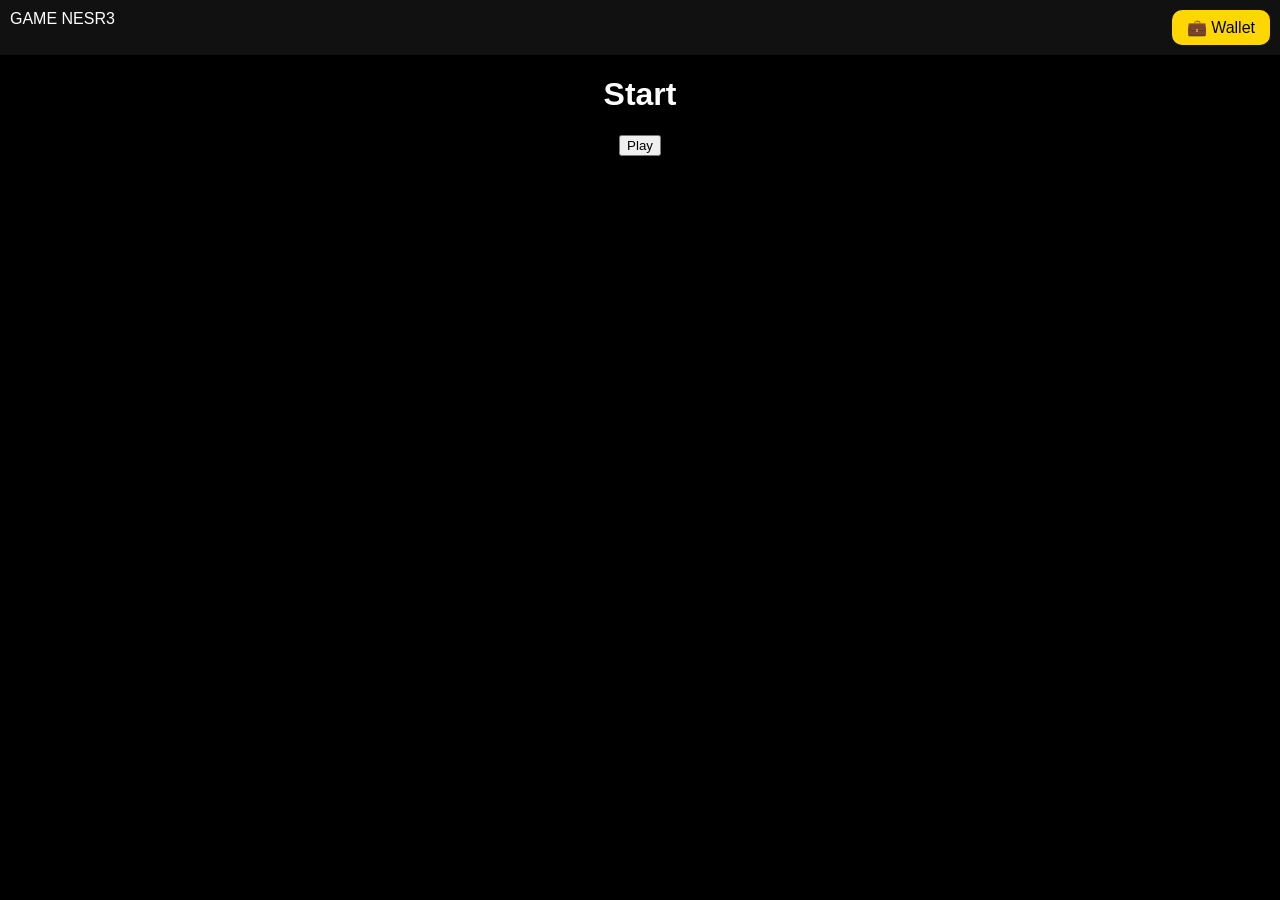
==== commit 5ad9a533: "Add initial HTML structure for GAME NESR3" ====
--- a/index.html
+++ b/index.html
@@ -3,23 +3,189 @@
 <head>
 <meta charset="UTF-8">
 <title>GAME NESR3</title>
-<link rel="stylesheet" href="style.css">
+
+<style>
+body{
+  margin:0;
+  font-family:Arial;
+  background:black;
+  color:white;
+  text-align:center;
+}
+
+header{
+  display:flex;
+  justify-content:space-between;
+  padding:10px;
+  background:#111;
+}
+
+.wallet-btn{
+  background:gold;
+  color:black;
+  padding:8px 15px;
+  border-radius:10px;
+  cursor:pointer;
+}
+
+.page{display:none;}
+.active{display:block;}
+
+#game{
+  width:100%;
+  max-width:400px;
+  height:600px;
+  margin:auto;
+  background:#222;
+  position:relative;
+  overflow:hidden;
+}
+
+#car{
+  position:absolute;
+  bottom:20px;
+  left:170px;
+  width:60px;
+  height:80px;
+  background:url('assets/car.png') no-repeat center;
+  background-size:contain;
+}
+
+.enemy{
+  position:absolute;
+  width:60px;
+  height:80px;
+  background:url('assets/enemy.png') no-repeat center;
+  background-size:contain;
+}
+
+.coin{
+  position:absolute;
+  width:30px;
+  height:30px;
+  background:url('assets/coin.png') no-repeat center;
+  background-size:contain;
+}
+
+.coin-box{
+  background:#222;
+  margin:10px;
+  padding:10px;
+  border-radius:10px;
+}
+
+.main{background:gold;color:black;}
+</style>
 </head>
 
 <body>
 
-<div id="welcome">
-  <h1>WELCOME TO GAME NESR3</h1>
-  <button onclick="enterGame()">Enter</button>
+<header>
+  <div>GAME NESR3</div>
+  <div class="wallet-btn" onclick="showPage('wallet')">💼 Wallet</div>
+</header>
+
+<div id="home" class="page active">
+  <h1>Start</h1>
+  <button onclick="showPage('game')">Play</button>
 </div>
 
-<button class="wallet-btn" onclick="goWallet()">💼 Wallet</button>
-
-<div id="home" class="page">
-  <h1>GAME NESR3</h1>
-  <button onclick="goGame()">Start Game</button>
+<div id="game" class="page">
+  <h3>Score: <span id="score">0</span> | Coins: <span id="coins">0</span></h3>
+  <div id="gameArea">
+    <div id="car"></div>
+  </div>
+  <button onclick="showPage('home')">Back</button>
 </div>
 
-<script src="script.js"></script>
+<div id="wallet" class="page">
+  <h2>Wallet</h2>
+  <div class="coin-box main">NES3: <span id="nes3">0</span></div>
+  <div class="coin-box">DAF1</div>
+  <div class="coin-box">DAF7</div>
+  <div class="coin-box">DAYF</div>
+  <div class="coin-box">NOR4</div>
+  <div class="coin-box">SMR99</div>
+  <div class="coin-box">MAHA</div>
+  <button onclick="showPage('home')">Back</button>
+</div>
+
+<script>
+function showPage(id){
+  document.querySelectorAll('.page').forEach(p=>p.classList.remove('active'));
+  document.getElementById(id).classList.add('active');
+}
+
+let carX=170, score=0, coins=0;
+let enemies=[], coinList=[];
+
+document.addEventListener("keydown",(e)=>{
+  let car=document.getElementById("car");
+  if(e.key==="ArrowLeft") carX-=30;
+  if(e.key==="ArrowRight") carX+=30;
+  car.style.left=carX+"px";
+});
+
+function spawnEnemy(){
+  let e=document.createElement("div");
+  e.className="enemy";
+  e.style.left=Math.random()*340+"px";
+  e.style.top="0px";
+  document.getElementById("gameArea").appendChild(e);
+  enemies.push(e);
+}
+
+function spawnCoin(){
+  let c=document.createElement("div");
+  c.className="coin";
+  c.style.left=Math.random()*340+"px";
+  c.style.top="0px";
+  document.getElementById("gameArea").appendChild(c);
+  coinList.push(c);
+}
+
+function update(){
+  enemies.forEach((e,i)=>{
+    let top=parseInt(e.style.top)||0;
+    e.style.top=top+5+"px";
+
+    if(top>500 && Math.abs(e.offsetLeft-carX)<60){
+      alert("Game Over");
+      location.reload();
+    }
+
+    if(top>600){
+      e.remove();
+      enemies.splice(i,1);
+      score++;
+    }
+  });
+
+  coinList.forEach((c,i)=>{
+    let top=parseInt(c.style.top)||0;
+    c.style.top=top+5+"px";
+
+    if(top>500 && Math.abs(c.offsetLeft-carX)<60){
+      coins++;
+      c.remove();
+      coinList.splice(i,1);
+    }
+
+    if(top>600){
+      c.remove();
+      coinList.splice(i,1);
+    }
+  });
+
+  document.getElementById("score").innerText=score;
+  document.getElementById("coins").innerText=coins;
+  document.getElementById("nes3").innerText=Math.floor(coins/50);
+}
+
+setInterval(update,30);
+setInterval(spawnEnemy,1000);
+setInterval(spawnCoin,1500);
+</script>
+
 </body>
 </html>
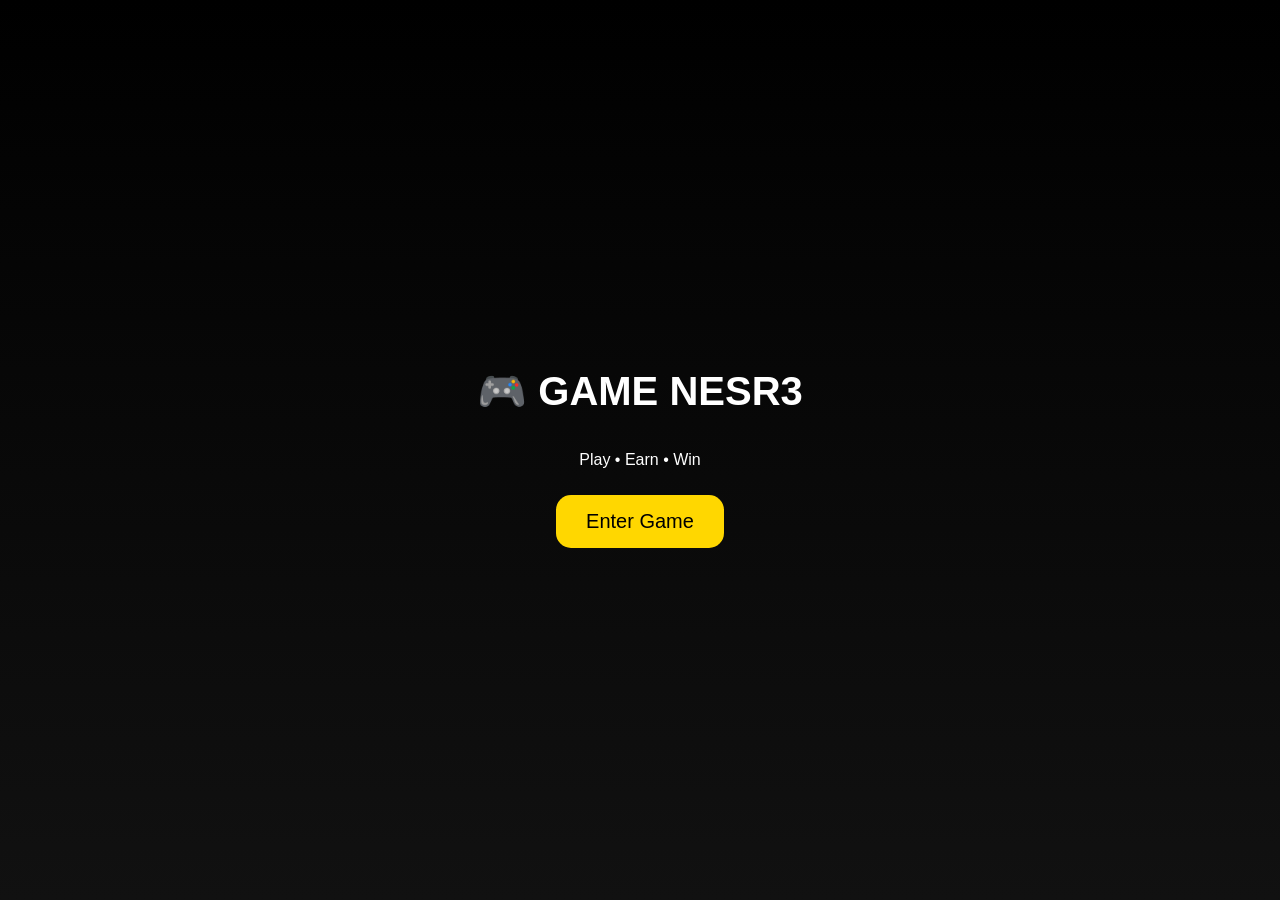
==== commit a4d80c59: "Add initial HTML structure for GAME NESR3" ====
--- a/index.html
+++ b/index.html
@@ -8,35 +8,65 @@
 body{
   margin:0;
   font-family:Arial;
-  background:black;
+  background:linear-gradient(black,#111);
   color:white;
   text-align:center;
 }
 
+/* شاشة الترحيب */
+#welcome{
+  position:fixed;
+  width:100%;
+  height:100%;
+  background:linear-gradient(#000,#111);
+  display:flex;
+  justify-content:center;
+  align-items:center;
+  flex-direction:column;
+}
+
+#welcome h1{
+  font-size:40px;
+  margin-bottom:20px;
+}
+
+#welcome button{
+  font-size:20px;
+  padding:15px 30px;
+  border-radius:15px;
+  border:none;
+  background:gold;
+  color:black;
+}
+
+/* الهيدر */
 header{
   display:flex;
   justify-content:space-between;
-  padding:10px;
+  padding:15px;
   background:#111;
+  font-size:20px;
 }
 
 .wallet-btn{
   background:gold;
   color:black;
-  padding:8px 15px;
+  padding:10px;
   border-radius:10px;
-  cursor:pointer;
-}
-
+}
+
+/* الصفحات */
 .page{display:none;}
 .active{display:block;}
 
+/* اللعبة */
 #game{
   width:100%;
   max-width:400px;
   height:600px;
-  margin:auto;
+  margin:20px auto;
   background:#222;
+  border-radius:15px;
   position:relative;
   overflow:hidden;
 }
@@ -67,18 +97,41 @@
   background-size:contain;
 }
 
+/* المحفظة */
 .coin-box{
   background:#222;
   margin:10px;
-  padding:10px;
+  padding:15px;
   border-radius:10px;
-}
-
-.main{background:gold;color:black;}
+  font-size:20px;
+}
+
+.main{
+  background:gold;
+  color:black;
+  font-weight:bold;
+}
+
+button{
+  font-size:18px;
+  padding:10px 20px;
+  margin:10px;
+  border-radius:10px;
+  border:none;
+  background:#00aaff;
+  color:white;
+}
 </style>
 </head>
 
 <body>
+
+<!-- شاشة البداية -->
+<div id="welcome">
+  <h1>🎮 GAME NESR3</h1>
+  <p>Play • Earn • Win</p>
+  <button onclick="startGame()">Enter Game</button>
+</div>
 
 <header>
   <div>GAME NESR3</div>
@@ -86,20 +139,23 @@
 </header>
 
 <div id="home" class="page active">
-  <h1>Start</h1>
-  <button onclick="showPage('game')">Play</button>
-</div>
-
-<div id="game" class="page">
+  <h2>Start Playing</h2>
+  <button onclick="showPage('gamePage')">🚗 Start Game</button>
+</div>
+
+<div id="gamePage" class="page">
   <h3>Score: <span id="score">0</span> | Coins: <span id="coins">0</span></h3>
-  <div id="gameArea">
+
+  <div id="game">
     <div id="car"></div>
   </div>
-  <button onclick="showPage('home')">Back</button>
+
+  <button onclick="showPage('home')">⬅ Back</button>
 </div>
 
 <div id="wallet" class="page">
-  <h2>Wallet</h2>
+  <h2>💼 Wallet</h2>
+
   <div class="coin-box main">NES3: <span id="nes3">0</span></div>
   <div class="coin-box">DAF1</div>
   <div class="coin-box">DAF7</div>
@@ -107,10 +163,16 @@
   <div class="coin-box">NOR4</div>
   <div class="coin-box">SMR99</div>
   <div class="coin-box">MAHA</div>
-  <button onclick="showPage('home')">Back</button>
+
+  <button onclick="showPage('home')">⬅ Back</button>
 </div>
 
 <script>
+
+function startGame(){
+  document.getElementById("welcome").style.display="none";
+}
+
 function showPage(id){
   document.querySelectorAll('.page').forEach(p=>p.classList.remove('active'));
   document.getElementById(id).classList.add('active');
@@ -131,7 +193,7 @@
   e.className="enemy";
   e.style.left=Math.random()*340+"px";
   e.style.top="0px";
-  document.getElementById("gameArea").appendChild(e);
+  document.getElementById("game").appendChild(e);
   enemies.push(e);
 }
 
@@ -140,7 +202,7 @@
   c.className="coin";
   c.style.left=Math.random()*340+"px";
   c.style.top="0px";
-  document.getElementById("gameArea").appendChild(c);
+  document.getElementById("game").appendChild(c);
   coinList.push(c);
 }
 
@@ -185,6 +247,7 @@
 setInterval(update,30);
 setInterval(spawnEnemy,1000);
 setInterval(spawnCoin,1500);
+
 </script>
 
 </body>
